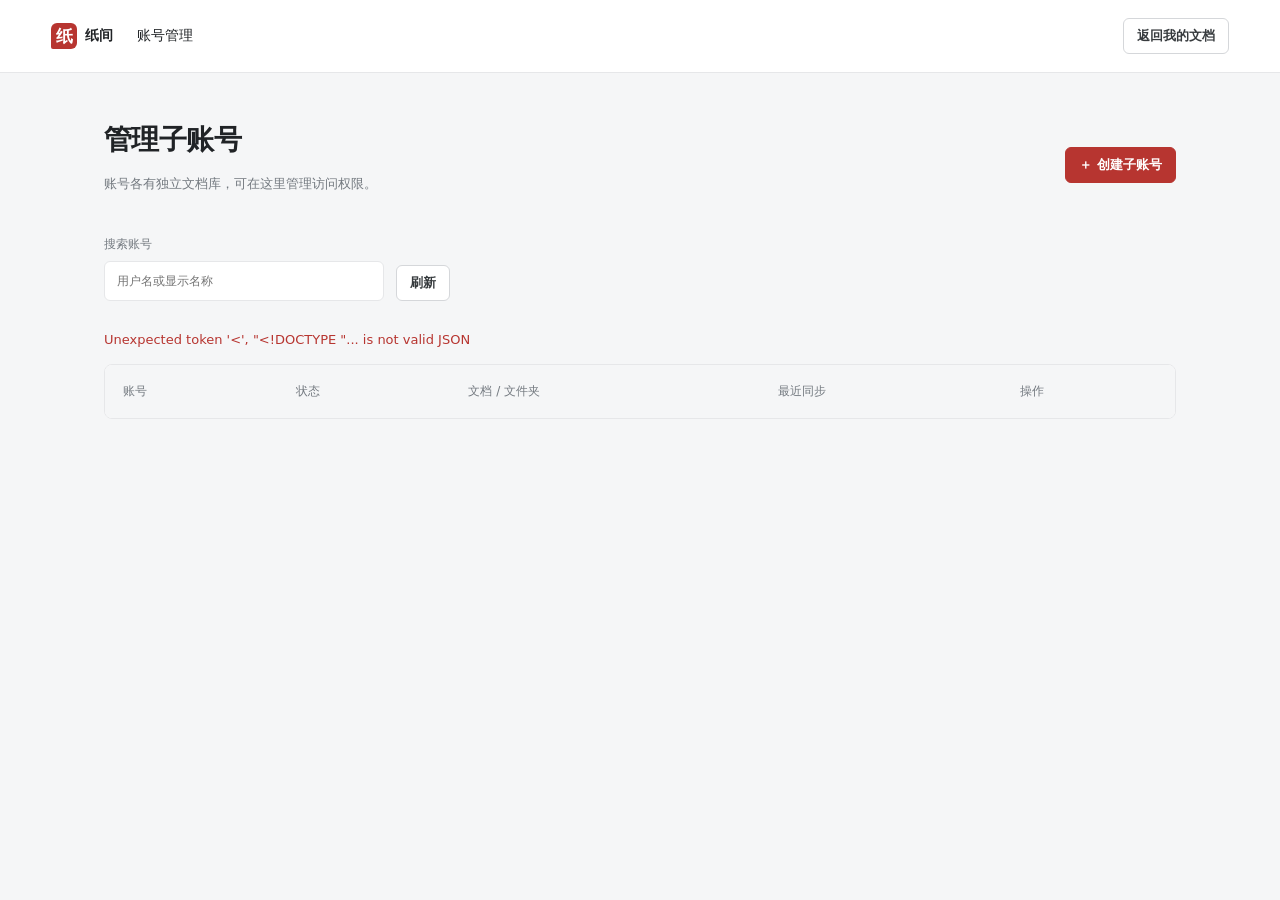
==== admin.html @ 3b6b140e "Support batch first-line indentation for selected paragraphs" ====
<!doctype html><html lang="zh-CN"><head><meta charset="utf-8"><meta name="viewport" content="width=device-width,initial-scale=1"><link rel="icon" href="favicon.ico?v=2026.10.28.6" sizes="any"><link rel="icon" type="image/png" href="favicon.png?v=2026.10.28.6" sizes="64x64"><title>账号管理 · 纸间</title><link rel="stylesheet" href="styles.css?v=2026.10.28.6"><link rel="stylesheet" href="workspace.css?v=2026.10.28.6"><link rel="stylesheet" href="admin.css?v=2026.10.28.6"></head><body>
<header class="admin-header"><a href="index.html" class="admin-brand"><span class="brand-mark">纸</span>纸间</a><span>账号管理</span><a href="index.html" class="btn">返回我的文档</a></header>
<main class="admin-main">
<div class="admin-title-row"><div><h1>管理子账号</h1><p>账号各有独立文档库，可在这里管理访问权限。</p></div><button class="btn btn-primary" id="createUserBtn">＋ 创建子账号</button></div>
<section class="admin-settings" id="registrationSettings" aria-labelledby="registrationSettingsTitle" hidden>
  <div><h2 id="registrationSettingsTitle">注册设置</h2><p>新用户注册时需填写注册码，修改后立即生效。</p></div>
  <form id="registrationSettingsForm">
    <label for="adminRegistrationCode">注册码</label>
    <div class="admin-setting-controls"><input id="adminRegistrationCode" name="registrationCode" type="text" autocomplete="off" minlength="4" maxlength="64" required aria-describedby="registrationSettingsStatus"><button class="btn" id="saveRegistrationCode" type="submit">保存注册码</button></div>
    <p id="registrationSettingsStatus" role="status" aria-live="polite"></p>
  </form>
</section>
<div class="admin-tools"><label>搜索账号<input type="search" id="userSearch" placeholder="用户名或显示名称"></label><button class="btn" id="refreshUsers">刷新</button><span id="userTotal"></span></div><p id="adminError" class="form-error" role="alert"></p><div class="admin-table-wrap"><table class="admin-table"><thead><tr><th>账号</th><th>状态</th><th>文档 / 文件夹</th><th>最近同步</th><th>操作</th></tr></thead><tbody id="userRows"></tbody></table></div></main><script src="compat.js?v=2026.10.28.6"></script><script src="admin.js?v=2026.10.28.6"></script></body></html>
---- styles.css ----
[hidden] { display: none !important; }
    @font-face { font-family: "FangSongGB2312"; src: url("fonts/FangSongGB2312.ttf") format("truetype"); font-display: swap; }
    @font-face { font-family: "KaiTiGB2312"; src: url("fonts/KaiTiGB2312.ttf") format("truetype"); font-display: swap; }
    @font-face { font-family: "XiaozhangReading"; src: url("fonts/XiaozhangReading-Regular.ttf") format("truetype"); font-weight: 400; font-display: swap; }
    @font-face { font-family: "XiaozhangReadingLight"; src: url("fonts/XiaozhangReading-Light.ttf") format("truetype"); font-weight: 300; font-display: swap; }
    @font-face { font-family: "XiaozhangReadingBold"; src: url("fonts/XiaozhangReading-Bold.ttf") format("truetype"); font-weight: 700; font-display: swap; }
    @font-face { font-family: "HanChanFangKai"; src: url("fonts/HanChanFangKai.otf") format("opentype"); font-display: swap; }
    :root {
      color-scheme: light;
      --page: #f5f6f7;
      --surface: #ffffff;
      --raised: #fafafa;
      --line: #e6e7e9;
      --line-strong: #d5d7da;
      --ink: #202326;
      --muted: #747a80;
      --soft: #9ba0a5;
      --red: #b73530;
      --red-soft: #fbefee;
      --green: #19865a;
      --blue: #3972a9;
      --accent: #147d68;
      --accent-soft: #e8f4f1;
      --font-ui: "Microsoft YaHei UI", "Microsoft YaHei", "PingFang SC", system-ui, sans-serif;
      --font-reading: "Songti SC", "STSong", "Noto Serif CJK SC", "SimSun", serif;
      --shadow: 0 1px 2px rgb(24 32 35 / 4%), 0 12px 36px rgb(24 32 35 / 6%);
    }
    * { box-sizing: border-box; }
    body { margin: 0; background: var(--page); color: var(--ink); font-family: var(--font-ui); font-size: 14px; }
    button, input, textarea, select { font: inherit; color: inherit; }
    button { cursor: pointer; }
    .app { min-height: 100vh; }
    .topbar { position: sticky; top: 0; z-index: 5; height: 60px; display: flex; align-items: center; gap: 22px; padding: 0 28px; background: rgb(255 255 255 / 94%); border-bottom: 1px solid var(--line); backdrop-filter: blur(14px); }
    .brand { display: flex; align-items: center; gap: 10px; min-width: 220px; font-weight: 700; letter-spacing: 0; }
    .brand-mark { width: 26px; height: 26px; display: grid; place-items: center; color: white; background: var(--red); border-radius: 6px 6px 6px 2px; font-family: var(--font-reading); font-size: 17px; }
    .brand small { display: block; margin-top: 1px; color: var(--soft); font-size: 10px; font-weight: 500; }
    .top-tabs { display: flex; align-self: stretch; align-items: center; gap: 4px; }
    .tab { height: 36px; padding: 0 14px; border: 0; border-radius: 6px; color: var(--muted); background: transparent; }
    .tab.active { color: var(--ink); background: #f0f1f2; font-weight: 650; }
    .top-spacer { flex: 1; }
    .save-state { display: flex; align-items: center; gap: 7px; color: var(--muted); font-size: 12px; white-space: nowrap; }
    .save-dot { width: 7px; height: 7px; border-radius: 50%; background: var(--green); }
    .btn { min-height: 36px; display: inline-flex; align-items: center; justify-content: center; gap: 8px; padding: 0 13px; border: 1px solid var(--line-strong); border-radius: 6px; color: #373b3e; background: #fff; font-size: 13px; font-weight: 600; transition: background 120ms, border-color 120ms, transform 120ms; }
    .btn:hover { background: #f7f8f8; border-color: #bfc3c6; }
    .btn:active { transform: scale(.98); }
    .btn-primary { border-color: var(--red); color: #fff; background: var(--red); }
    .btn-primary:hover { border-color: #9f2e2a; background: #9f2e2a; }
    .btn-quiet { border-color: transparent; color: var(--muted); background: transparent; }
    .btn-quiet:hover { border-color: transparent; color: var(--ink); background: #f1f2f3; }
    .icon { width: 16px; height: 16px; display: inline-block; flex: 0 0 auto; }
    .preview-wrap { display: none; min-height: calc(100vh - 60px); padding: 30px 20px 70px; background: #e9ebec; }
    .preview-mode .workspace { display: none; }
    .preview-mode .preview-wrap { display: block; }
    .preview-toolbar { max-width: 960px; display: flex; align-items: center; gap: 10px; margin: 0 auto 16px; color: #60676b; font-size: 12px; }
    .preview-toolbar .spacer { flex: 1; }
    .paper { width: min(100%, 794px); min-height: 1123px; margin: 0 auto; padding: 43px 44px 46px; background: #fff; box-shadow: var(--shadow); }
    .paper-header { display: grid; grid-template-columns: 100px 1fr 126px; align-items: center; gap: 16px; padding-bottom: 14px; border-bottom: 3px solid var(--red); }
    .paper-date { padding: 8px 5px; border: 1px solid #c96d68; color: #4a3433; text-align: center; font-family: var(--font-reading); font-size: 11px; line-height: 1.7; }
    .paper-date strong { display: block; color: var(--red); font-size: 18px; }
    .paper-title-wrap { text-align: center; }
    .paper-title { margin: 0; font-family: var(--font-reading); font-size: 22px; font-weight: 800; line-height: 1.45; }
    .paper-byline { display: flex; justify-content: center; gap: 20px; margin-top: 6px; color: #73777a; font-family: var(--font-reading); font-size: 10px; }
    .paper-brand { padding: 15px 6px; border: 1px solid #d89591; color: var(--red); text-align: center; font-family: var(--font-reading); font-size: 16px; font-weight: 800; }
    .paper-body { display: grid; grid-template-columns: minmax(0, 1fr) 195px; margin-top: 0; }
    .paper-article { padding: 15px 17px 0 0; border-right: 3px solid var(--red); }
    .paper-paragraph { margin: 0 0 12px; color: #242628; font-family: var(--font-reading); font-size: 12px; line-height: 1.95; text-indent: 2em; overflow-wrap: anywhere; }
    .paper-paragraph[data-tone="red"] { color: #a9302c; font-weight: 650; }
    .paper-paragraph[data-tone="green"] { color: #168052; font-weight: 650; }
    .paper-paragraph[data-tone="blue"] { color: #286a9e; font-weight: 650; }
    .paper-paragraph[data-tone="ink"] { color: #242628; }
    .paper-notes { padding: 14px 0 0 15px; }
    .paper-note { margin-bottom: 14px; }
    .paper-note-title { margin-bottom: 4px; color: var(--red); font-size: 10px; font-weight: 800; line-height: 1.6; }
    .paper-note-copy { color: #557b9c; font-family: var(--font-reading); font-size: 9px; line-height: 1.9; white-space: pre-wrap; overflow-wrap: anywhere; }
    .paper-summary { grid-column: 1 / -1; margin-top: 16px; padding-top: 10px; border-top: 1px solid #dedede; color: #44494d; font-family: var(--font-reading); font-size: 11px; line-height: 1.9; }
    .paper-summary strong { color: var(--red); }
    .empty-note { color: #abb0b3; font-style: italic; }
    .preview-modes { display: inline-flex; padding: 3px; border: 1px solid var(--line-strong); border-radius: 6px; background: #fff; }
    .preview-mode-btn { min-height: 28px; padding: 0 10px; border: 0; border-radius: 4px; color: var(--muted); background: transparent; font-size: 11px; }
    .preview-mode-btn.active { color: #303638; background: #eef0f0; font-weight: 700; }
    .paper.table-layout { padding: 34px 38px 42px; }
    .paper-table-header { padding: 14px 18px 12px; border: 1px solid #d8dbde; background: #f3f4f5; text-align: center; }
    .paper-table-title { margin: 0; color: #2a2e30; font-family: var(--font-reading); font-size: 20px; font-weight: 800; line-height: 1.5; }
    .paper-table-meta { display: flex; justify-content: center; flex-wrap: wrap; gap: 8px 24px; margin-top: 7px; color: #687076; font-size: 10px; }
    .paper-table-summary { padding: 12px 16px 13px; border: 1px solid #d8dbde; border-top: 0; background: #fafafa; font-family: var(--font-reading); font-size: 11px; line-height: 1.85; }
    .paper-table-summary strong { display: block; margin-bottom: 3px; color: #3b4145; font-family: var(--font-ui); font-size: 12px; }
    .paper-table { margin-top: 0; border-top: 0; }
    .paper.table-layout .paper-brand, .paper.table-layout .paper-body { display: none; }
---- workspace.css ----
:root { --library-nav-width: 212px; --library-dialog-width: 960px; --panel-radius: 12px; --preview-width: 1240px; --preview-reading-size: 17px; --panel-space: 24px; }
[data-drag-type] { cursor: grab; position: relative; }
[data-drag-type]:active { cursor: grabbing; }
.dragging { opacity: .45; }
.drop-before { box-shadow: inset 0 3px 0 var(--red); }
.drop-after { box-shadow: inset 0 -3px 0 var(--red); }
.drop-inside { outline: 2px solid var(--red); outline-offset: -2px; background: var(--red-soft) !important; }
.sync-state { border: 0; background: transparent; font: inherit; padding: 6px 0; cursor: pointer; }
.sync-state[data-state="conflict"], .sync-state[data-state="error"] { color: var(--red); }
.sync-state[data-state="pending"] .save-dot, .sync-state[data-state="busy"] .save-dot { background: #aa7b30; }
.sync-state[data-state="conflict"] .save-dot, .sync-state[data-state="error"] .save-dot { background: var(--red); }
.mobile-sync-state { display: none; }
@media(max-width:720px) {
  .mobile-sync-state { display: block; position: fixed; z-index: 7; bottom: 12px; right: 12px; border: 1px solid var(--line); padding: 10px 14px; border-radius: 6px; background: white; color: var(--muted); box-shadow: var(--shadow); font-size: 12px; }
  .mobile-sync-state[data-state="conflict"], .mobile-sync-state[data-state="error"] { color: var(--red); }
}
@media print { .mobile-sync-state { display: none !important; } }
.topbar { gap: 10px; }
.topbar .btn { flex-shrink: 0; }
#accountLabel { display: block; max-width: 96px; overflow: hidden; text-overflow: ellipsis; white-space: nowrap; }
.editor-shell { display: flex; align-items: flex-start; }
.workspace { width: 100%; min-width: 0; flex: 1; }
.preview-mode .editor-shell { display: none; }
.library-head, .document-list-head { display: flex; align-items: center; justify-content: space-between; gap: 8px; }
.library-head h2 { font-size: 15px; margin: 0; }
.library-search-label { display: grid; gap: 6px; font-size: 12px; color: var(--muted); }
.library-search-label input, .app-dialog input, .app-dialog select, .bible-controls input, .bible-controls select { width: 100%; min-width: 0; min-height: 40px; border: 1px solid var(--line-strong); border-radius: 6px; padding: 8px 10px; background: white; }
.folder-tree { margin: 0; padding: 18px 12px; background: var(--page); overflow-y: auto; }
.folder-button { width: 100%; display: flex; align-items: center; gap: 7px; border: 0; border-radius: 5px; background: transparent; text-align: left; padding: 9px; overflow-wrap: anywhere; }
.folder-button.active, .document-entry.current { background: var(--red-soft); color: var(--red); }
.folder-button .folder-count { margin-left: auto; color: var(--muted); font-size: 11px; }
.folder-tools { display: flex; gap: 6px; padding: 8px 0; }
.folder-tools button { font-size: 11px; padding: 5px; }
.document-list-head { font-size: 12px; color: var(--muted); }
.document-entry { display: flex; align-items: center; gap: 4px; border-radius: 6px; margin: 4px 0; }
.document-entry > button:first-child { flex: 1; min-width: 0; text-align: left; padding: 12px 8px; border: 0; background: transparent; overflow-wrap: anywhere; }
.document-entry small { display: block; font-size: 10px; color: var(--muted); margin-top: 3px; }
.library-logout { border: 0; color: var(--muted); background: transparent; padding: 16px 4px 0; font-size: 12px; }
.empty-library { padding: 18px 8px; color: var(--muted); font-size: 12px; line-height: 1.8; }
.library-dialog { width: min(var(--library-dialog-width), calc(100vw - 32px)); height: min(720px, 88dvh); padding: 0; overflow: hidden; }
.library-dialog[open] { display: flex; flex-direction: column; }
.library-dialog-header { display: flex; justify-content: space-between; gap: 16px; padding: var(--panel-space) var(--panel-space) 14px; }
.library-dialog-header h2 { margin: 0; font-size: 24px; letter-spacing: -.02em; }
.library-dialog-header p { margin: 8px 0 0; font-size: 13px; color: var(--muted); }
.library-actions { display: flex; flex-wrap: wrap; align-items: center; gap: 8px; padding: 0 var(--panel-space) 18px; }
.library-actions .library-search-label { margin-left: auto; width: 220px; }
.library-browser { flex: 1; min-height: 0; display: grid; grid-template-columns: var(--library-nav-width) minmax(0, 1fr); border-top: 1px solid var(--line); }
.library-documents { padding: 18px var(--panel-space); overflow-y: auto; }
.document-list-head { min-height: 34px; margin-bottom: 12px; }
.document-list-head h3 { margin: 0; font-size: 15px; font-weight: 600; color: var(--ink); overflow-wrap: anywhere; }
.document-list-head .text-button { padding: 6px 0; white-space: nowrap; }
.document-entry { padding: 2px 8px; }
.document-entry small { font-size: 12px; }
.child-folder { width: 100%; display: flex; align-items: center; gap: 10px; padding: 14px 12px; margin-bottom: 6px; text-align: left; background: var(--page); border: 0; border-radius: 6px; }
.child-folder > span:first-of-type { min-width: 0; overflow-wrap: anywhere; }
.child-folder .folder-count { margin-left: auto; color: var(--muted); font-size: 12px; white-space: nowrap; }
.library-footer { display: flex; flex-wrap: wrap; align-items: center; justify-content: space-between; gap: 8px; border-top: 1px solid var(--line); padding: 14px var(--panel-space); font-size: 12px; color: var(--muted); }
.library-footer .text-button { padding: 0; }
.preview-wrap { padding: 28px 32px 72px; }
.preview-toolbar { max-width: var(--preview-width); font-size: 13px; flex-wrap: wrap; }
.paper, .paper.table-layout { width: min(100%, var(--preview-width)); padding: 48px; --preview-size: var(--preview-reading-size); }
.paper-title { font-size: 30px; }
.paper-header { grid-template-columns: 130px 1fr 162px; gap: 24px; padding-bottom: 22px; }
.paper-date { font-size: 13px; } .paper-date strong { font-size: 20px; }
.paper-brand { font-size: 20px; } .paper-byline { font-size: 13px; }
.paper-table-title { font-size: 28px; } .paper-table-meta { font-size: 13px; }
.paper-columns-head { font-size: 13px; padding-top: 18px; }
.paper:not(.table-layout) > .paper-custom-block + .paper-columns-head { border-top: 2px solid var(--red); }
.paper:not(.table-layout) .paper-endnotes { border-top: 2px solid var(--red); padding-top: 16px; }
.table-layout > .paper-custom-block { margin: 0; border: 1px solid var(--line-strong); border-top: 0; }
.table-layout .paper-columns-head { border-top: 0; }
.table-layout .paper-endnotes { margin: 0; padding: 0; border: 1px solid var(--line-strong); border-top: 0; }
.table-layout .paper-endnotes .bottom-block { padding: 16px; margin: 0; }
.table-layout .paper-endnotes .bottom-block + .bottom-block { margin: 0; border-top: 1px solid var(--line-strong); }
.paper-custom-block h2 { font-size: 16px; }
.paper-custom-block.bottom-block h2 { font-size: 15px; }
.preview-scale-label { display: inline-flex; align-items: center; gap: 6px; font-size: 12px; }
.preview-scale-label select { background: white; border: 1px solid var(--line-strong); padding: 7px; border-radius: 5px; }
dialog { color: var(--ink); border: 1px solid var(--line); box-shadow: var(--shadow); border-radius: var(--panel-radius); }
dialog::backdrop { background: rgb(25 29 32 / 30%); }
.app-dialog { width: min(440px, calc(100vw - 28px)); padding: 28px; max-height: 90vh; overflow: auto; }
.article-import-dialog { width: min(640px, calc(100vw - 28px)); }
.article-import-dialog textarea { width: 100%; min-height: 180px; resize: vertical; padding: 10px; border: 1px solid var(--line-strong); border-radius: 6px; font: inherit; line-height: 1.7; }
.app-dialog h2 { font-size: 22px; margin: 0 0 10px; }
.dialog-copy { color: var(--muted); line-height: 1.7; font-size: 13px; }
.dialog-close-row { display: flex; justify-content: flex-end; margin: -14px -14px 0 0; }
.app-dialog label { display: grid; gap: 7px; margin: 16px 0; font-size: 13px; }
.app-dialog label:has(input[type=checkbox]) { display: flex; align-items: center; }
.app-dialog input[type=checkbox] { width: 16px; min-height: 16px; }
.app-dialog .btn { min-height: 42px; }
.app-dialog .signup-only { display: none; } .app-dialog.signup .signup-only { display: grid; }
.text-button { border: 0; background: transparent; padding: 14px 0 0; color: var(--red); font-size: 13px; }
.form-error { color: var(--red); font-size: 13px; line-height: 1.7; }
.dialog-actions { display: flex; flex-wrap: wrap; gap: 8px; margin-top: 20px; }
.template-manage-section { margin-top: var(--panel-space); padding-top: 8px; border-top: 1px solid var(--line); }
.danger-button { color: var(--red); }
.bible-dialog { width: min(880px, calc(100vw - 32px)); height: min(840px, 90vh); padding: 0; overflow: hidden; }
.bible-dialog[open] { display: flex; flex-direction: column; }
.bible-header { display: flex; justify-content: space-between; padding: 22px var(--panel-space) 12px; flex-shrink: 0; }
.bible-header h2 { margin: 0; font-size: 22px; }
.bible-header p { color: var(--muted); font-size: 12px; margin: 8px 0 0; }
.bible-tabs { display: flex; gap: 24px; padding: 0 var(--panel-space); border-bottom: 1px solid var(--line); }
.bible-tabs button { border: 0; border-bottom: 2px solid transparent; background: transparent; color: var(--muted); min-height: 44px; padding: 8px 0; }
.bible-tabs button.active { border-bottom-color: var(--red); color: var(--red); }
.bible-controls { display: flex; gap: 12px; align-items: flex-end; flex-wrap: wrap; padding: 18px var(--panel-space); }
.bible-controls[hidden] { display: none; }
.bible-controls label { display: grid; gap: 7px; font-size: 12px; min-width: 0; }
.bible-controls label:first-child { flex: 1; }
.bible-controls label.bible-testament-control { flex: 0 0 88px; }
.bible-controls .bible-book-control { flex: 1 1 140px; }
.bible-controls label:last-child { min-width: 100px; }
.bible-results { flex: 1; min-height: 0; overflow-y: auto; padding: 0 var(--panel-space) 18px; scroll-behavior: auto; }
.verse-row { display: grid; grid-template-columns: 20px 1fr auto; gap: 12px; padding: 14px 10px; border-radius: 6px; }
.verse-row + .verse-row { margin-top: 3px; }
.verse-row:has(input:checked) { background: var(--red-soft); }
.verse-row input { margin: 5px 0; accent-color: var(--red); width: 16px; height: 16px; }
.verse-copy { display: block; cursor: pointer; line-height: 1.85; font-size: 17px; font-family: var(--font-reading); }
.verse-ref { display: block; margin-bottom: 4px; font: 600 12px var(--font-ui); color: var(--muted); }
.verse-jump { align-self: start; border: 0; background: transparent; color: var(--red); font-size: 12px; padding: 5px; }
.verse-target { background: #fff6d9; }
.verse-copy mark { background: #fff0ad; color: inherit; }
.bible-footer { display: flex; align-items: center; gap: 8px; padding: 16px var(--panel-space); border-top: 1px solid var(--line); background: white; }
.bible-footer > span { margin-right: auto; color: var(--muted); font-size: 12px; }
.bible-empty { color: var(--muted); text-align: center; padding: 40px 16px; line-height: 1.8; }
.bible-more { width: 100%; margin-top: 16px; }
@media(max-width:1250px) { .topbar .btn-label { display: none; } .toolbar-hint { display: none; } }
@media(max-width:720px) {
  :root { --panel-space: 16px; }
  .topbar { gap: 3px; } .brand small { display: none; } .brand { min-width: 26px; } .brand > span:last-child { display: none; }
  #accountLabel { max-width: 48px; font-size: 11px; } .topbar .save-state { display: none; }
  .library-dialog { width: calc(100vw - 16px); height: 94dvh; max-height: 94dvh; }
  .library-browser { grid-template-columns: 1fr; overflow: auto; }
  .folder-tree { display: flex; gap: 6px; padding: 12px 16px; overflow: auto; flex-shrink: 0; }
  .folder-button { width: auto; min-width: max-content; }
  .library-browser { display: flex; flex-direction: column; }
  .library-documents { overflow: visible; }
  .library-actions .library-search-label { width: 100%; }
  .preview-wrap { padding: 18px 10px 40px; }
  .paper, .paper.table-layout { padding: 24px 16px; --preview-size: 16px; }
  .paper-header { grid-template-columns: 76px 1fr; gap: 10px; } .paper-brand { display: none; }
  .paper-title { font-size: 22px; } .paper-byline { font-size: 10px; flex-wrap: wrap; }
  .paper-date { font-size: 10px; } .paper-date strong { font-size: 14px; }
  .paper-columns-head, .content-pair { grid-template-columns: minmax(0,1.1fr) minmax(0,1fr); }
  .bible-dialog { width: calc(100vw - 16px); height: 94dvh; max-height: 94dvh; }
  #bibleBrowseControls label:last-child { flex: 1 1 100%; }
  .verse-row { grid-template-columns: 18px 1fr; gap: 8px; } .verse-jump { grid-column: 2; justify-self: start; }
  .bible-footer { flex-wrap: wrap; padding: 12px 16px; } .bible-footer .btn { min-height: 42px; }
  .preview-toolbar { align-items: center; } .preview-toolbar .btn { font-size: 12px; padding: 8px; }
}
@media print {
  .editor-shell, dialog { display: none !important; }
  .paper, .paper.table-layout { width: 100%; padding: 0; --preview-size: 10pt; }
  .paper-title { font-size: 20pt; } .paper-header { grid-template-columns: 100px 1fr 126px; gap: 16px; }
  .paper-date, .paper-byline, .paper-table-meta { font-size: 9pt; } .paper-date strong { font-size: 14pt; }
  .paper-brand { display: block; font-size: 14pt; } .paper-custom-block h2 { font-size: 12pt; }
}
---- admin.css ----
.admin-header { display: flex; align-items: center; gap: 24px; padding: 18px 4vw; background: white; border-bottom: 1px solid var(--line); }
.admin-brand { display: flex; align-items: center; gap: 8px; color: var(--ink); text-decoration: none; font-weight: 600; }
.admin-header > .btn { margin-left: auto; text-decoration: none; }
.admin-main { max-width: 1120px; margin: 0 auto; padding: 48px 24px; }
.admin-title-row { display: flex; gap: 24px; align-items: center; justify-content: space-between; }
.admin-title-row h1 { margin: 0; font-size: 28px; letter-spacing: -.02em; }
.admin-title-row p, #userTotal { color: var(--muted); font-size: 13px; line-height: 1.8; }
.admin-tools { display: flex; align-items: flex-end; gap: 12px; margin: 28px 0; }
.admin-tools label { display: grid; gap: 8px; font-size: 12px; color: var(--muted); width: 280px; }
.admin-tools input { min-height: 40px; border: 1px solid var(--line); border-radius: 6px; padding: 8px 12px; }
.admin-table-wrap { overflow-x: auto; background: white; border: 1px solid var(--line); border-radius: 8px; }
.admin-table { width: 100%; border-collapse: collapse; text-align: left; font-size: 13px; }
.admin-table th { background: var(--page); color: var(--muted); font-size: 12px; font-weight: 500; }
.admin-table td, .admin-table th { padding: 18px; white-space: nowrap; }
.admin-table tbody tr + tr { border-top: 1px solid var(--line); }
.admin-table small { display: block; color: var(--muted); margin-top: 6px; }
.admin-table .text-button { padding: 6px 0; }
.admin-muted { color: var(--muted); }
.admin-settings { display: grid; grid-template-columns: 1fr minmax(280px, 380px); align-items: start; gap: 24px; padding: 24px 0; margin-top: 24px; border-top: 1px solid var(--line); border-bottom: 1px solid var(--line); }
.admin-settings h2 { font-size: 16px; margin: 0 0 8px; font-weight: 600; }
.admin-settings p { margin: 0; color: var(--muted); font-size: 13px; line-height: 1.8; }
.admin-settings label { display: block; font-size: 13px; margin-bottom: 8px; }
.admin-setting-controls { display: flex; gap: 12px; }
.admin-setting-controls input { min-width: 0; width: 100%; min-height: 40px; border: 1px solid var(--line-strong); border-radius: 6px; padding: 8px 12px; font: inherit; }
.admin-setting-controls .btn { flex-shrink: 0; }
.admin-settings #registrationSettingsStatus { margin-top: 8px; }
.admin-settings #registrationSettingsStatus.form-error { color: var(--red); }
@media(max-width:600px) { .admin-settings { grid-template-columns: 1fr; gap: 16px; } }
@media(max-width:600px) { .admin-main { padding: 28px 16px; } .admin-title-row { align-items: flex-start; flex-direction: column; gap: 10px; } .admin-header { gap: 12px; font-size: 12px; } .admin-tools { flex-wrap: wrap; } }
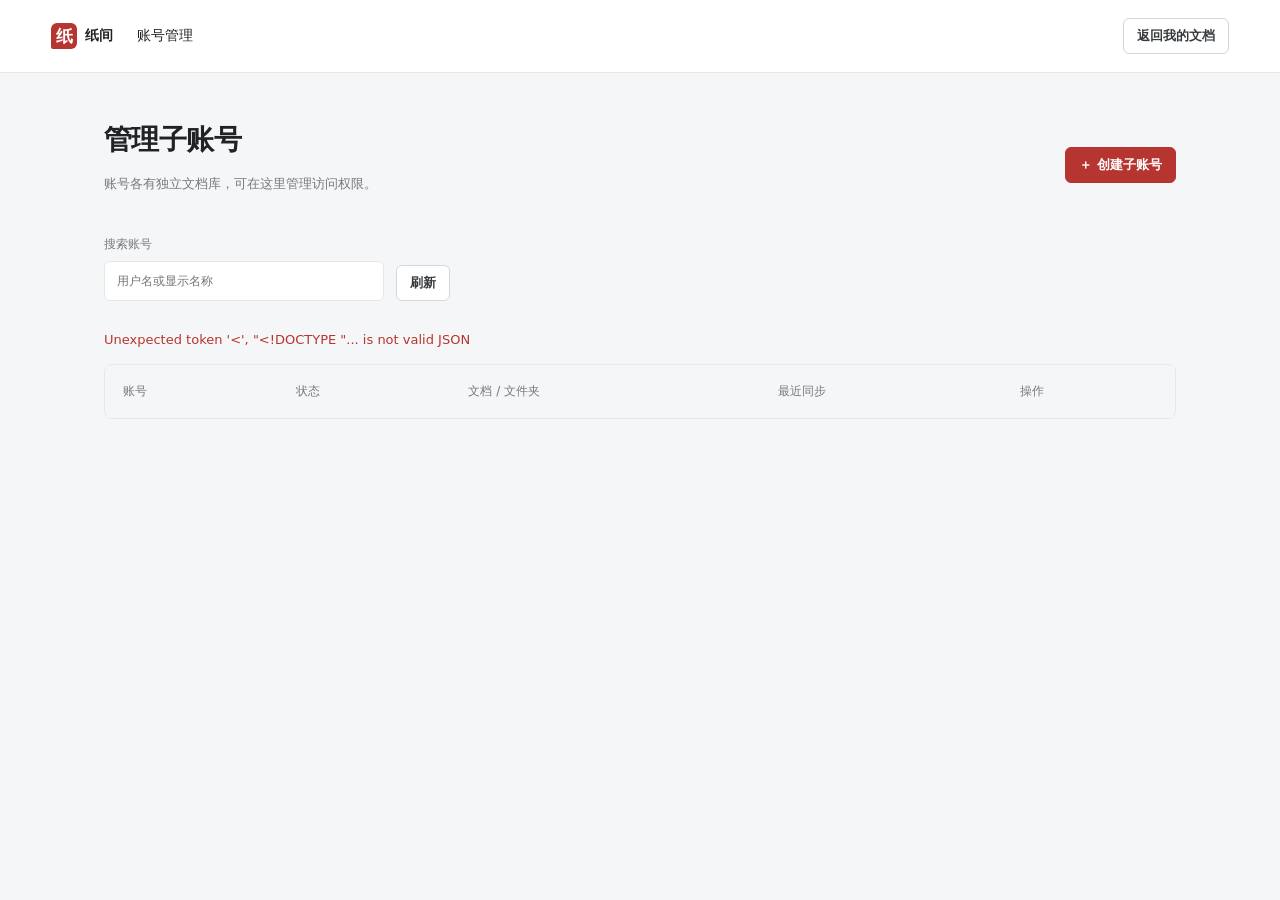
==== commit f5c639a9: "Unify list exit controls and export paged images with repeated headers" ====
--- a/admin.html
+++ b/admin.html
@@ -1,4 +1,4 @@
-<!doctype html><html lang="zh-CN"><head><meta charset="utf-8"><meta name="viewport" content="width=device-width,initial-scale=1"><link rel="icon" href="favicon.ico?v=2026.10.28.6" sizes="any"><link rel="icon" type="image/png" href="favicon.png?v=2026.10.28.6" sizes="64x64"><title>账号管理 · 纸间</title><link rel="stylesheet" href="styles.css?v=2026.10.28.6"><link rel="stylesheet" href="workspace.css?v=2026.10.28.6"><link rel="stylesheet" href="admin.css?v=2026.10.28.6"></head><body>
+<!doctype html><html lang="zh-CN"><head><meta charset="utf-8"><meta name="viewport" content="width=device-width,initial-scale=1"><link rel="icon" href="favicon.ico?v=2026.10.28.7" sizes="any"><link rel="icon" type="image/png" href="favicon.png?v=2026.10.28.7" sizes="64x64"><title>账号管理 · 纸间</title><link rel="stylesheet" href="styles.css?v=2026.10.28.7"><link rel="stylesheet" href="workspace.css?v=2026.10.28.7"><link rel="stylesheet" href="admin.css?v=2026.10.28.7"></head><body>
 <header class="admin-header"><a href="index.html" class="admin-brand"><span class="brand-mark">纸</span>纸间</a><span>账号管理</span><a href="index.html" class="btn">返回我的文档</a></header>
 <main class="admin-main">
 <div class="admin-title-row"><div><h1>管理子账号</h1><p>账号各有独立文档库，可在这里管理访问权限。</p></div><button class="btn btn-primary" id="createUserBtn">＋ 创建子账号</button></div>
@@ -10,4 +10,4 @@
     <p id="registrationSettingsStatus" role="status" aria-live="polite"></p>
   </form>
 </section>
-<div class="admin-tools"><label>搜索账号<input type="search" id="userSearch" placeholder="用户名或显示名称"></label><button class="btn" id="refreshUsers">刷新</button><span id="userTotal"></span></div><p id="adminError" class="form-error" role="alert"></p><div class="admin-table-wrap"><table class="admin-table"><thead><tr><th>账号</th><th>状态</th><th>文档 / 文件夹</th><th>最近同步</th><th>操作</th></tr></thead><tbody id="userRows"></tbody></table></div></main><script src="compat.js?v=2026.10.28.6"></script><script src="admin.js?v=2026.10.28.6"></script></body></html>
+<div class="admin-tools"><label>搜索账号<input type="search" id="userSearch" placeholder="用户名或显示名称"></label><button class="btn" id="refreshUsers">刷新</button><span id="userTotal"></span></div><p id="adminError" class="form-error" role="alert"></p><div class="admin-table-wrap"><table class="admin-table"><thead><tr><th>账号</th><th>状态</th><th>文档 / 文件夹</th><th>最近同步</th><th>操作</th></tr></thead><tbody id="userRows"></tbody></table></div></main><script src="compat.js?v=2026.10.28.7"></script><script src="admin.js?v=2026.10.28.7"></script></body></html>
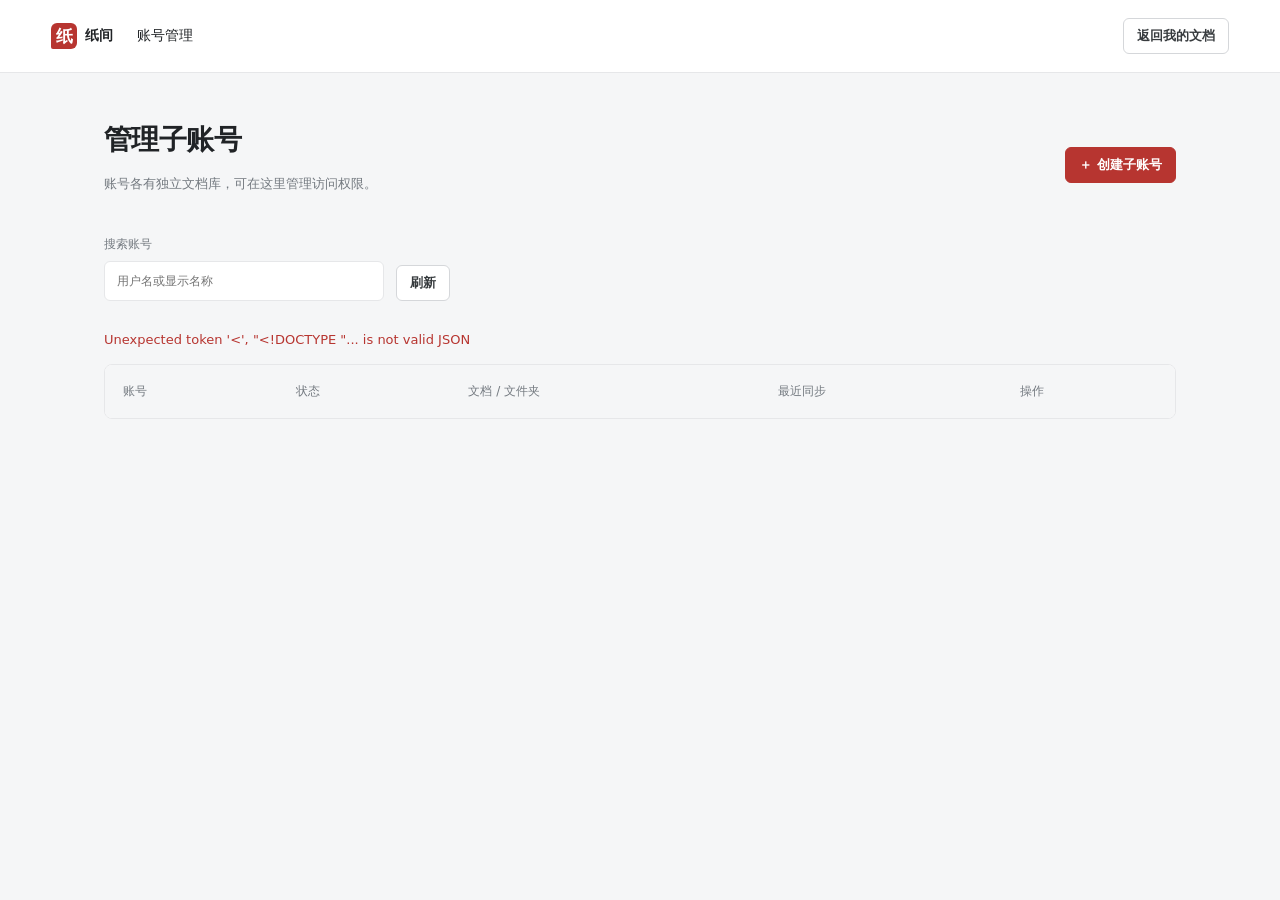
==== commit 143eae64: "Adapt image export to short second-page content" ====
--- a/admin.html
+++ b/admin.html
@@ -1,4 +1,4 @@
-<!doctype html><html lang="zh-CN"><head><meta charset="utf-8"><meta name="viewport" content="width=device-width,initial-scale=1"><link rel="icon" href="favicon.ico?v=2026.10.28.7" sizes="any"><link rel="icon" type="image/png" href="favicon.png?v=2026.10.28.7" sizes="64x64"><title>账号管理 · 纸间</title><link rel="stylesheet" href="styles.css?v=2026.10.28.7"><link rel="stylesheet" href="workspace.css?v=2026.10.28.7"><link rel="stylesheet" href="admin.css?v=2026.10.28.7"></head><body>
+<!doctype html><html lang="zh-CN"><head><meta charset="utf-8"><meta name="viewport" content="width=device-width,initial-scale=1"><link rel="icon" href="favicon.ico?v=2026.10.28.8" sizes="any"><link rel="icon" type="image/png" href="favicon.png?v=2026.10.28.8" sizes="64x64"><title>账号管理 · 纸间</title><link rel="stylesheet" href="styles.css?v=2026.10.28.8"><link rel="stylesheet" href="workspace.css?v=2026.10.28.8"><link rel="stylesheet" href="admin.css?v=2026.10.28.8"></head><body>
 <header class="admin-header"><a href="index.html" class="admin-brand"><span class="brand-mark">纸</span>纸间</a><span>账号管理</span><a href="index.html" class="btn">返回我的文档</a></header>
 <main class="admin-main">
 <div class="admin-title-row"><div><h1>管理子账号</h1><p>账号各有独立文档库，可在这里管理访问权限。</p></div><button class="btn btn-primary" id="createUserBtn">＋ 创建子账号</button></div>
@@ -10,4 +10,4 @@
     <p id="registrationSettingsStatus" role="status" aria-live="polite"></p>
   </form>
 </section>
-<div class="admin-tools"><label>搜索账号<input type="search" id="userSearch" placeholder="用户名或显示名称"></label><button class="btn" id="refreshUsers">刷新</button><span id="userTotal"></span></div><p id="adminError" class="form-error" role="alert"></p><div class="admin-table-wrap"><table class="admin-table"><thead><tr><th>账号</th><th>状态</th><th>文档 / 文件夹</th><th>最近同步</th><th>操作</th></tr></thead><tbody id="userRows"></tbody></table></div></main><script src="compat.js?v=2026.10.28.7"></script><script src="admin.js?v=2026.10.28.7"></script></body></html>
+<div class="admin-tools"><label>搜索账号<input type="search" id="userSearch" placeholder="用户名或显示名称"></label><button class="btn" id="refreshUsers">刷新</button><span id="userTotal"></span></div><p id="adminError" class="form-error" role="alert"></p><div class="admin-table-wrap"><table class="admin-table"><thead><tr><th>账号</th><th>状态</th><th>文档 / 文件夹</th><th>最近同步</th><th>操作</th></tr></thead><tbody id="userRows"></tbody></table></div></main><script src="compat.js?v=2026.10.28.8"></script><script src="admin.js?v=2026.10.28.8"></script></body></html>
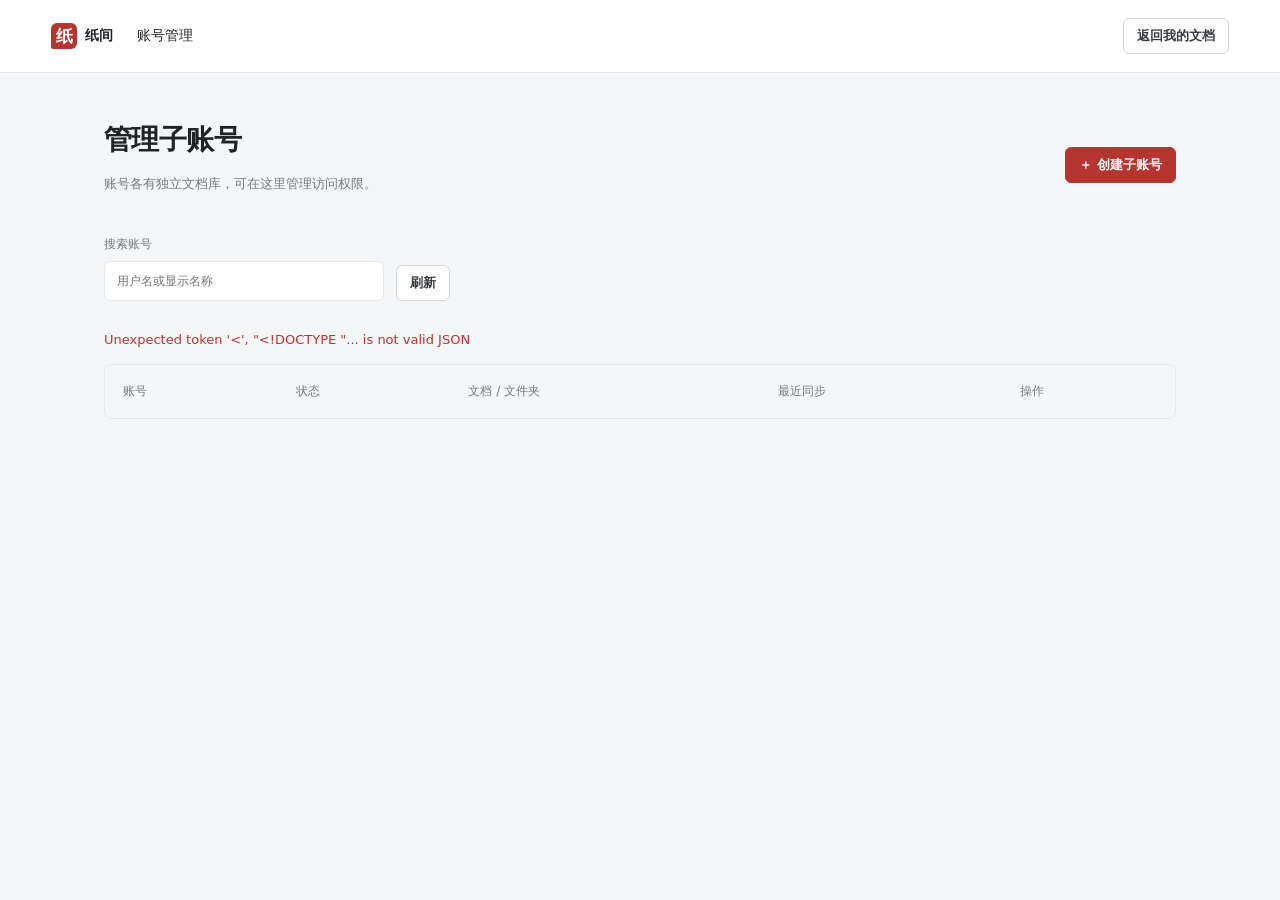
==== commit 0bcb132f: "Import Word documents and adapt every exported image page" ====
--- a/admin.html
+++ b/admin.html
@@ -1,4 +1,4 @@
-<!doctype html><html lang="zh-CN"><head><meta charset="utf-8"><meta name="viewport" content="width=device-width,initial-scale=1"><link rel="icon" href="favicon.ico?v=2026.10.28.8" sizes="any"><link rel="icon" type="image/png" href="favicon.png?v=2026.10.28.8" sizes="64x64"><title>账号管理 · 纸间</title><link rel="stylesheet" href="styles.css?v=2026.10.28.8"><link rel="stylesheet" href="workspace.css?v=2026.10.28.8"><link rel="stylesheet" href="admin.css?v=2026.10.28.8"></head><body>
+<!doctype html><html lang="zh-CN"><head><meta charset="utf-8"><meta name="viewport" content="width=device-width,initial-scale=1"><link rel="icon" href="favicon.ico?v=2026.10.28.9" sizes="any"><link rel="icon" type="image/png" href="favicon.png?v=2026.10.28.9" sizes="64x64"><title>账号管理 · 纸间</title><link rel="stylesheet" href="styles.css?v=2026.10.28.9"><link rel="stylesheet" href="workspace.css?v=2026.10.28.9"><link rel="stylesheet" href="admin.css?v=2026.10.28.9"></head><body>
 <header class="admin-header"><a href="index.html" class="admin-brand"><span class="brand-mark">纸</span>纸间</a><span>账号管理</span><a href="index.html" class="btn">返回我的文档</a></header>
 <main class="admin-main">
 <div class="admin-title-row"><div><h1>管理子账号</h1><p>账号各有独立文档库，可在这里管理访问权限。</p></div><button class="btn btn-primary" id="createUserBtn">＋ 创建子账号</button></div>
@@ -10,4 +10,4 @@
     <p id="registrationSettingsStatus" role="status" aria-live="polite"></p>
   </form>
 </section>
-<div class="admin-tools"><label>搜索账号<input type="search" id="userSearch" placeholder="用户名或显示名称"></label><button class="btn" id="refreshUsers">刷新</button><span id="userTotal"></span></div><p id="adminError" class="form-error" role="alert"></p><div class="admin-table-wrap"><table class="admin-table"><thead><tr><th>账号</th><th>状态</th><th>文档 / 文件夹</th><th>最近同步</th><th>操作</th></tr></thead><tbody id="userRows"></tbody></table></div></main><script src="compat.js?v=2026.10.28.8"></script><script src="admin.js?v=2026.10.28.8"></script></body></html>
+<div class="admin-tools"><label>搜索账号<input type="search" id="userSearch" placeholder="用户名或显示名称"></label><button class="btn" id="refreshUsers">刷新</button><span id="userTotal"></span></div><p id="adminError" class="form-error" role="alert"></p><div class="admin-table-wrap"><table class="admin-table"><thead><tr><th>账号</th><th>状态</th><th>文档 / 文件夹</th><th>最近同步</th><th>操作</th></tr></thead><tbody id="userRows"></tbody></table></div></main><script src="compat.js?v=2026.10.28.9"></script><script src="admin.js?v=2026.10.28.9"></script></body></html>
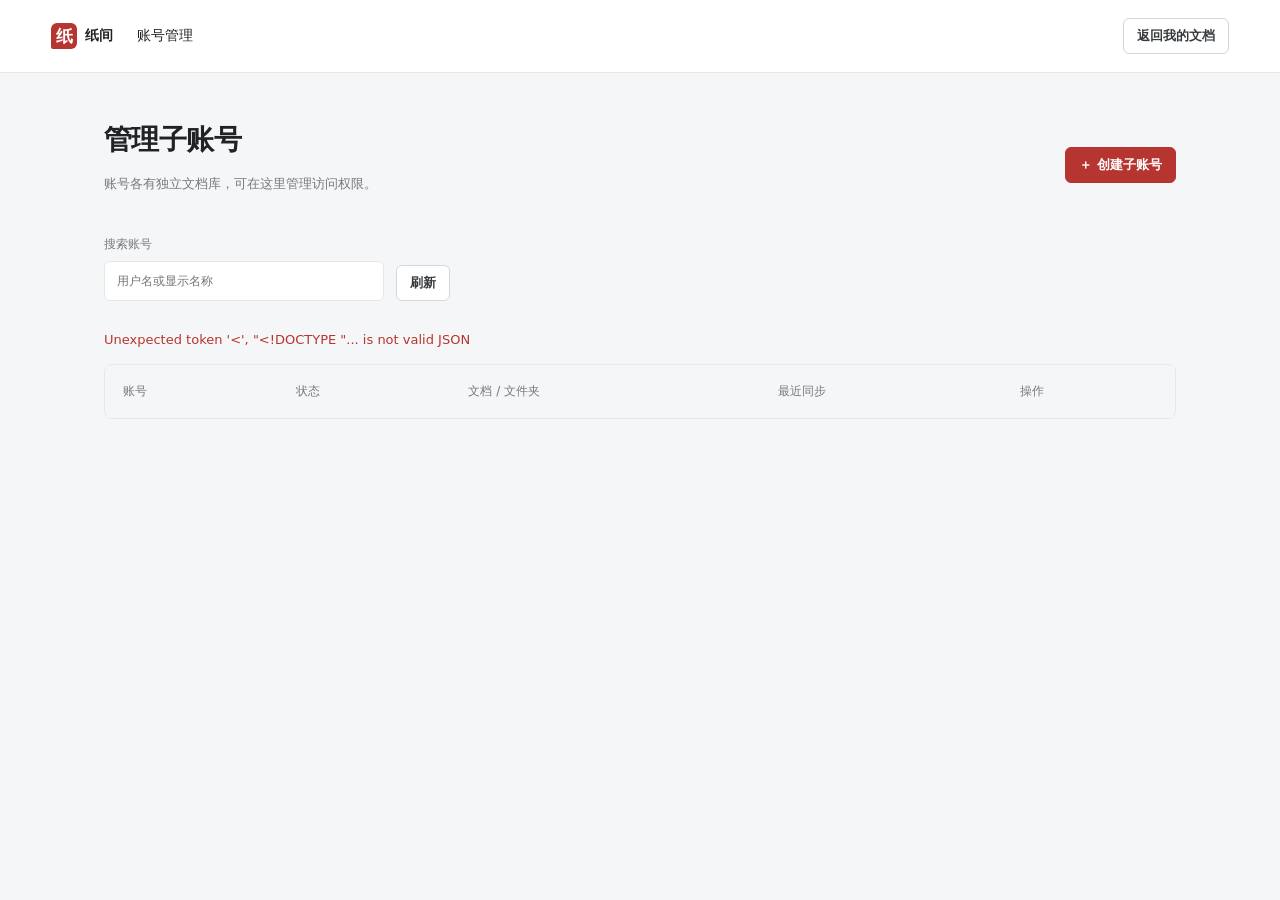
==== commit 01b37bef: "Remove repeated editor and import hints" ====
--- a/admin.html
+++ b/admin.html
@@ -1,4 +1,4 @@
-<!doctype html><html lang="zh-CN"><head><meta charset="utf-8"><meta name="viewport" content="width=device-width,initial-scale=1"><link rel="icon" href="favicon.ico?v=2026.10.28.9" sizes="any"><link rel="icon" type="image/png" href="favicon.png?v=2026.10.28.9" sizes="64x64"><title>账号管理 · 纸间</title><link rel="stylesheet" href="styles.css?v=2026.10.28.9"><link rel="stylesheet" href="workspace.css?v=2026.10.28.9"><link rel="stylesheet" href="admin.css?v=2026.10.28.9"></head><body>
+<!doctype html><html lang="zh-CN"><head><meta charset="utf-8"><meta name="viewport" content="width=device-width,initial-scale=1"><link rel="icon" href="favicon.ico?v=2026.10.28.10" sizes="any"><link rel="icon" type="image/png" href="favicon.png?v=2026.10.28.10" sizes="64x64"><title>账号管理 · 纸间</title><link rel="stylesheet" href="styles.css?v=2026.10.28.10"><link rel="stylesheet" href="workspace.css?v=2026.10.28.10"><link rel="stylesheet" href="admin.css?v=2026.10.28.10"></head><body>
 <header class="admin-header"><a href="index.html" class="admin-brand"><span class="brand-mark">纸</span>纸间</a><span>账号管理</span><a href="index.html" class="btn">返回我的文档</a></header>
 <main class="admin-main">
 <div class="admin-title-row"><div><h1>管理子账号</h1><p>账号各有独立文档库，可在这里管理访问权限。</p></div><button class="btn btn-primary" id="createUserBtn">＋ 创建子账号</button></div>
@@ -10,4 +10,4 @@
     <p id="registrationSettingsStatus" role="status" aria-live="polite"></p>
   </form>
 </section>
-<div class="admin-tools"><label>搜索账号<input type="search" id="userSearch" placeholder="用户名或显示名称"></label><button class="btn" id="refreshUsers">刷新</button><span id="userTotal"></span></div><p id="adminError" class="form-error" role="alert"></p><div class="admin-table-wrap"><table class="admin-table"><thead><tr><th>账号</th><th>状态</th><th>文档 / 文件夹</th><th>最近同步</th><th>操作</th></tr></thead><tbody id="userRows"></tbody></table></div></main><script src="compat.js?v=2026.10.28.9"></script><script src="admin.js?v=2026.10.28.9"></script></body></html>
+<div class="admin-tools"><label>搜索账号<input type="search" id="userSearch" placeholder="用户名或显示名称"></label><button class="btn" id="refreshUsers">刷新</button><span id="userTotal"></span></div><p id="adminError" class="form-error" role="alert"></p><div class="admin-table-wrap"><table class="admin-table"><thead><tr><th>账号</th><th>状态</th><th>文档 / 文件夹</th><th>最近同步</th><th>操作</th></tr></thead><tbody id="userRows"></tbody></table></div></main><script src="compat.js?v=2026.10.28.10"></script><script src="admin.js?v=2026.10.28.10"></script></body></html>
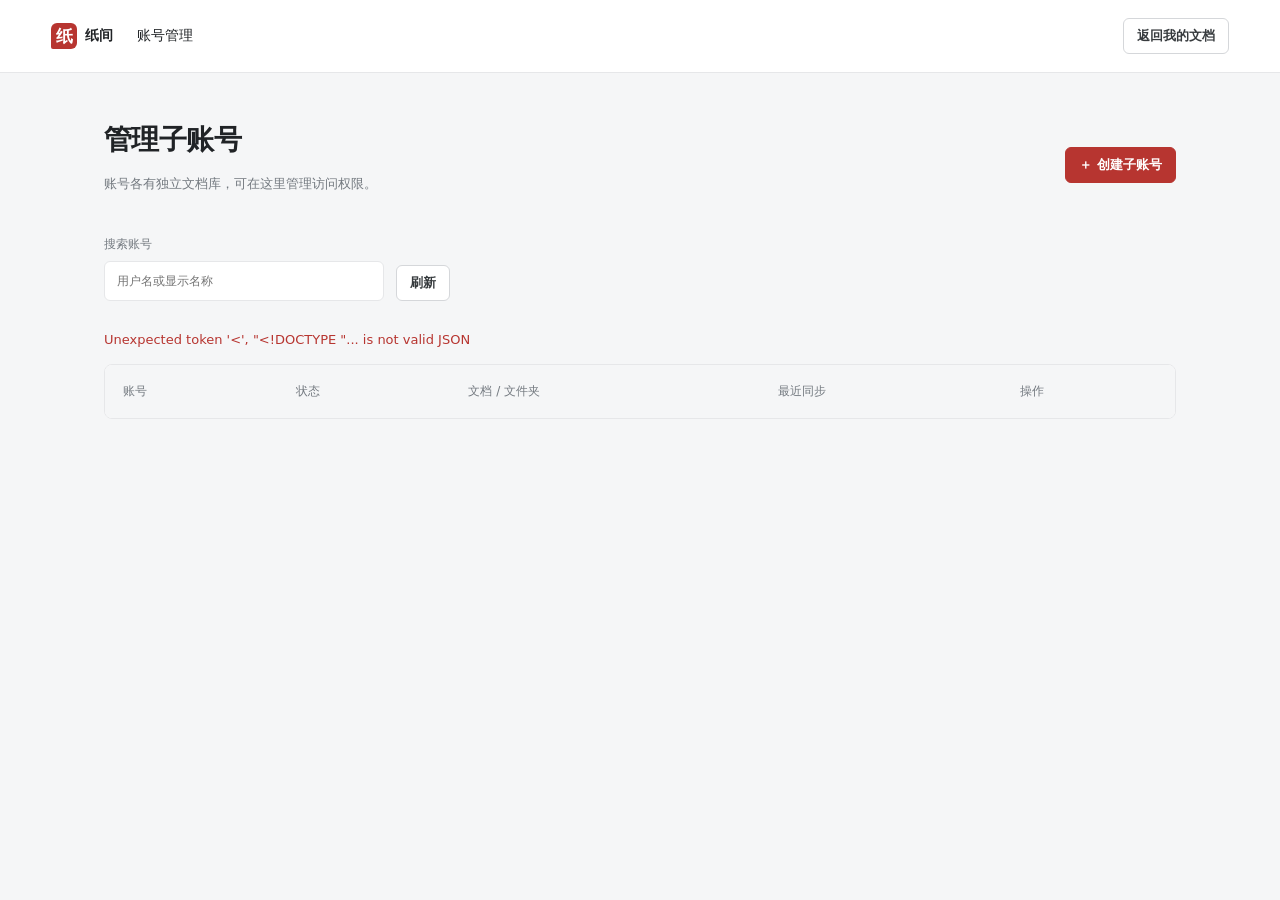
==== commit edfdebd1: "Match editor paragraph layout with preview" ====
--- a/admin.html
+++ b/admin.html
@@ -1,4 +1,4 @@
-<!doctype html><html lang="zh-CN"><head><meta charset="utf-8"><meta name="viewport" content="width=device-width,initial-scale=1"><link rel="icon" href="favicon.ico?v=2026.10.28.10" sizes="any"><link rel="icon" type="image/png" href="favicon.png?v=2026.10.28.10" sizes="64x64"><title>账号管理 · 纸间</title><link rel="stylesheet" href="styles.css?v=2026.10.28.10"><link rel="stylesheet" href="workspace.css?v=2026.10.28.10"><link rel="stylesheet" href="admin.css?v=2026.10.28.10"></head><body>
+<!doctype html><html lang="zh-CN"><head><meta charset="utf-8"><meta name="viewport" content="width=device-width,initial-scale=1"><link rel="icon" href="favicon.ico?v=2026.10.29.2" sizes="any"><link rel="icon" type="image/png" href="favicon.png?v=2026.10.29.2" sizes="64x64"><title>账号管理 · 纸间</title><link rel="stylesheet" href="styles.css?v=2026.10.29.2"><link rel="stylesheet" href="workspace.css?v=2026.10.29.2"><link rel="stylesheet" href="admin.css?v=2026.10.29.2"></head><body>
 <header class="admin-header"><a href="index.html" class="admin-brand"><span class="brand-mark">纸</span>纸间</a><span>账号管理</span><a href="index.html" class="btn">返回我的文档</a></header>
 <main class="admin-main">
 <div class="admin-title-row"><div><h1>管理子账号</h1><p>账号各有独立文档库，可在这里管理访问权限。</p></div><button class="btn btn-primary" id="createUserBtn">＋ 创建子账号</button></div>
@@ -10,4 +10,4 @@
     <p id="registrationSettingsStatus" role="status" aria-live="polite"></p>
   </form>
 </section>
-<div class="admin-tools"><label>搜索账号<input type="search" id="userSearch" placeholder="用户名或显示名称"></label><button class="btn" id="refreshUsers">刷新</button><span id="userTotal"></span></div><p id="adminError" class="form-error" role="alert"></p><div class="admin-table-wrap"><table class="admin-table"><thead><tr><th>账号</th><th>状态</th><th>文档 / 文件夹</th><th>最近同步</th><th>操作</th></tr></thead><tbody id="userRows"></tbody></table></div></main><script src="compat.js?v=2026.10.28.10"></script><script src="admin.js?v=2026.10.28.10"></script></body></html>
+<div class="admin-tools"><label>搜索账号<input type="search" id="userSearch" placeholder="用户名或显示名称"></label><button class="btn" id="refreshUsers">刷新</button><span id="userTotal"></span></div><p id="adminError" class="form-error" role="alert"></p><div class="admin-table-wrap"><table class="admin-table"><thead><tr><th>账号</th><th>状态</th><th>文档 / 文件夹</th><th>最近同步</th><th>操作</th></tr></thead><tbody id="userRows"></tbody></table></div></main><script src="compat.js?v=2026.10.29.2"></script><script src="admin.js?v=2026.10.29.2"></script></body></html>
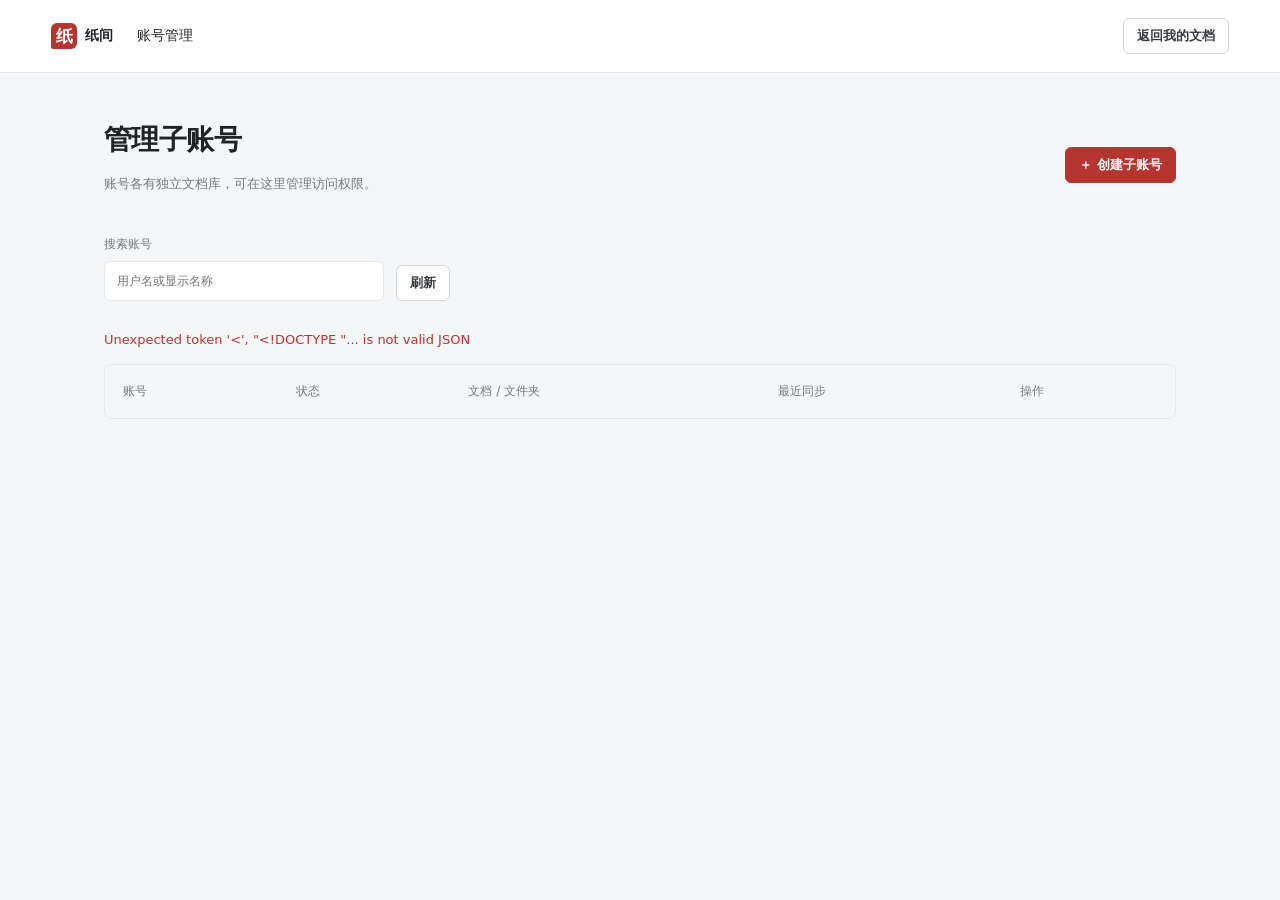
==== commit 93ac5874: "Fix paragraph insertion and column indentation; add clean fullscreen preview" ====
--- a/admin.html
+++ b/admin.html
@@ -1,4 +1,4 @@
-<!doctype html><html lang="zh-CN"><head><meta charset="utf-8"><meta name="viewport" content="width=device-width,initial-scale=1"><link rel="icon" href="favicon.ico?v=2026.10.29.2" sizes="any"><link rel="icon" type="image/png" href="favicon.png?v=2026.10.29.2" sizes="64x64"><title>账号管理 · 纸间</title><link rel="stylesheet" href="styles.css?v=2026.10.29.2"><link rel="stylesheet" href="workspace.css?v=2026.10.29.2"><link rel="stylesheet" href="admin.css?v=2026.10.29.2"></head><body>
+<!doctype html><html lang="zh-CN"><head><meta charset="utf-8"><meta name="viewport" content="width=device-width,initial-scale=1"><link rel="icon" href="favicon.ico?v=2026.10.30.2" sizes="any"><link rel="icon" type="image/png" href="favicon.png?v=2026.10.30.2" sizes="64x64"><title>账号管理 · 纸间</title><link rel="stylesheet" href="styles.css?v=2026.10.30.2"><link rel="stylesheet" href="workspace.css?v=2026.10.30.2"><link rel="stylesheet" href="admin.css?v=2026.10.30.2"></head><body>
 <header class="admin-header"><a href="index.html" class="admin-brand"><span class="brand-mark">纸</span>纸间</a><span>账号管理</span><a href="index.html" class="btn">返回我的文档</a></header>
 <main class="admin-main">
 <div class="admin-title-row"><div><h1>管理子账号</h1><p>账号各有独立文档库，可在这里管理访问权限。</p></div><button class="btn btn-primary" id="createUserBtn">＋ 创建子账号</button></div>
@@ -10,4 +10,4 @@
     <p id="registrationSettingsStatus" role="status" aria-live="polite"></p>
   </form>
 </section>
-<div class="admin-tools"><label>搜索账号<input type="search" id="userSearch" placeholder="用户名或显示名称"></label><button class="btn" id="refreshUsers">刷新</button><span id="userTotal"></span></div><p id="adminError" class="form-error" role="alert"></p><div class="admin-table-wrap"><table class="admin-table"><thead><tr><th>账号</th><th>状态</th><th>文档 / 文件夹</th><th>最近同步</th><th>操作</th></tr></thead><tbody id="userRows"></tbody></table></div></main><script src="compat.js?v=2026.10.29.2"></script><script src="admin.js?v=2026.10.29.2"></script></body></html>
+<div class="admin-tools"><label>搜索账号<input type="search" id="userSearch" placeholder="用户名或显示名称"></label><button class="btn" id="refreshUsers">刷新</button><span id="userTotal"></span></div><p id="adminError" class="form-error" role="alert"></p><div class="admin-table-wrap"><table class="admin-table"><thead><tr><th>账号</th><th>状态</th><th>文档 / 文件夹</th><th>最近同步</th><th>操作</th></tr></thead><tbody id="userRows"></tbody></table></div></main><script src="compat.js?v=2026.10.30.2"></script><script src="admin.js?v=2026.10.30.2"></script></body></html>
